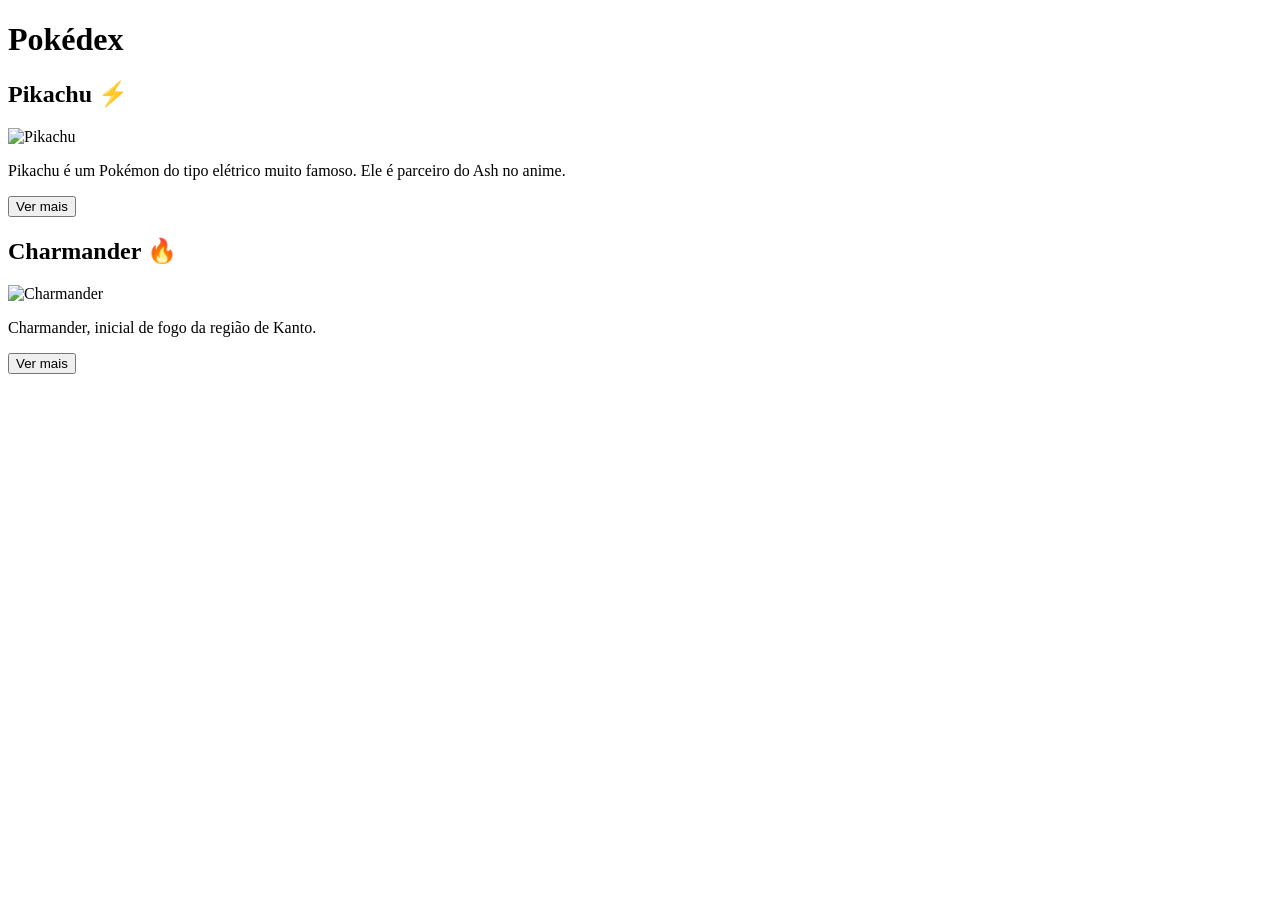
==== index.html @ 7513113d "Add initial HTML structure for Pokémon page" ====
<!DOCTYPE html>
<html>
    <head>
        <meta charset="utf-8">
        <title>
            Página Pokémon
        </title>
        <link rel="stylesheet" href="style.css"
    </head>

    <body>
        <h1>
            Pokédex
        </h1>
        
        <div class="container">

        <div class="card">
        <h2>
            Pikachu ⚡
        </h2>
        <img src="pikachu.webp" alt="Pikachu" width="200">

        <p>
            Pikachu é um Pokémon do tipo elétrico muito famoso.
            Ele é parceiro do Ash no anime.
        </p>
        
        <button>Ver mais</button>
        
        </div>

        <div class="card">
            <h2>
                Charmander 🔥
            </h2>
            <img src="charmander.webp" alt="Charmander" width="200">

            <p>Charmander, inicial de fogo da região de Kanto.

            </p>
            <button>Ver mais</button>


        </div>
        
    </body>

</html>
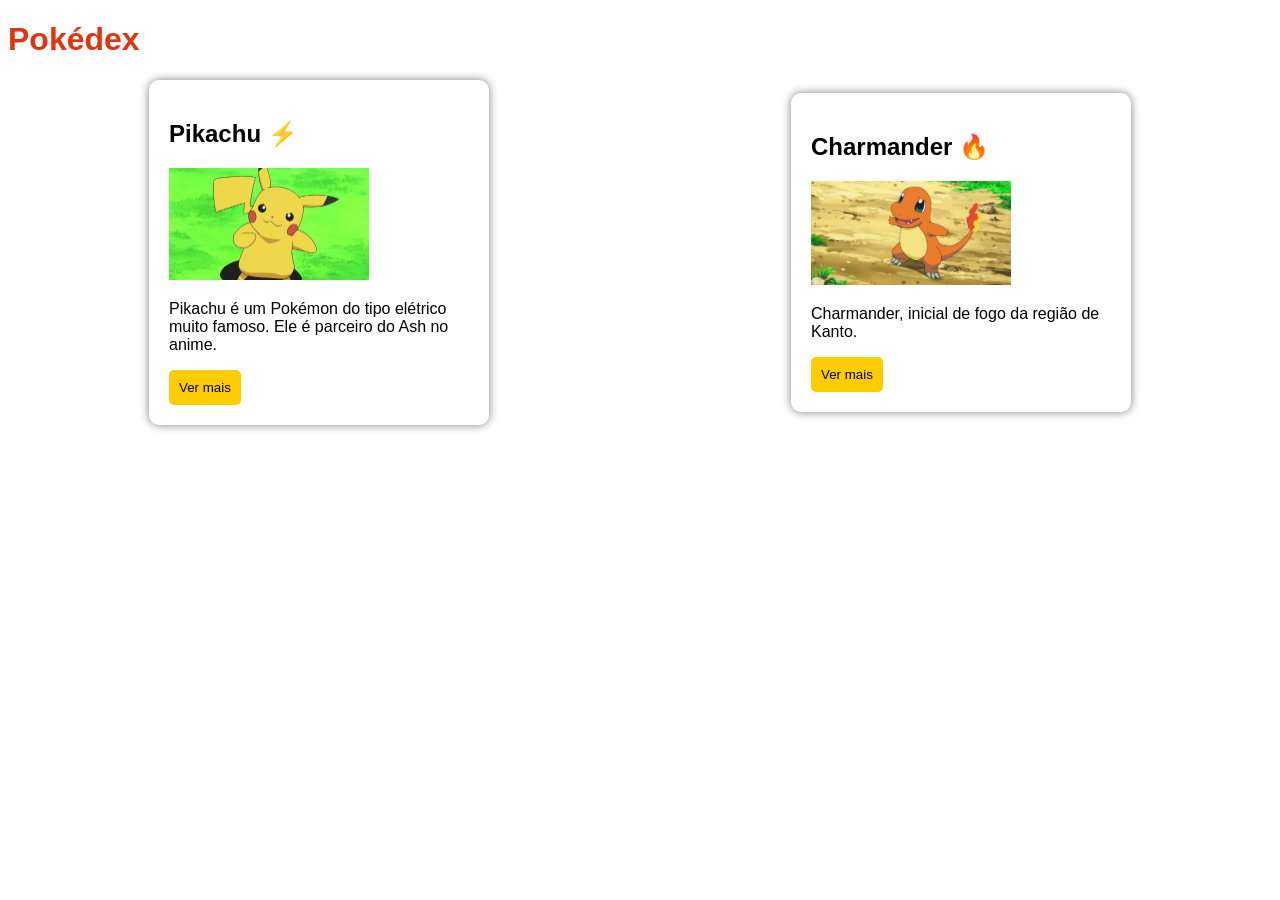
==== commit 0814a9ab: "Add files via upload" ====
--- a/index.html
+++ b/index.html
@@ -1,49 +1,48 @@
-<!DOCTYPE html>
-<html>
-    <head>
-        <meta charset="utf-8">
-        <title>
-            Página Pokémon
-        </title>
-        <link rel="stylesheet" href="style.css"
-    </head>
-
-    <body>
-        <h1>
-            Pokédex
-        </h1>
-        
-        <div class="container">
-
-        <div class="card">
-        <h2>
-            Pikachu ⚡
-        </h2>
-        <img src="pikachu.webp" alt="Pikachu" width="200">
-
-        <p>
-            Pikachu é um Pokémon do tipo elétrico muito famoso.
-            Ele é parceiro do Ash no anime.
-        </p>
-        
-        <button>Ver mais</button>
-        
-        </div>
-
-        <div class="card">
-            <h2>
-                Charmander 🔥
-            </h2>
-            <img src="charmander.webp" alt="Charmander" width="200">
-
-            <p>Charmander, inicial de fogo da região de Kanto.
-
-            </p>
-            <button>Ver mais</button>
-
-
-        </div>
-        
-    </body>
-
-</html>
+<!DOCTYPE html>
+<html>
+    <head>
+        <meta charset="utf-8">
+        <title>
+            Página Pokémon
+        </title>
+        <link rel="stylesheet" href="style.css"
+    </head>
+
+    <body>
+        <h1>
+            Pokédex
+        </h1>
+        
+        <div class="container">
+
+        <div class="card">
+        <h2>
+            Pikachu ⚡
+        </h2>
+        <img src="pikachu.webp" alt="Pikachu" width="200">
+
+        <p>
+            Pikachu é um Pokémon do tipo elétrico muito famoso.
+            Ele é parceiro do Ash no anime.
+        </p>
+        
+        <button>Ver mais</button>
+        
+        </div>
+
+        <div class="card">
+            <h2>
+                Charmander 🔥
+            </h2>
+            <img src="charmander.webp" alt="Charmander" width="200">
+
+            <p>Charmander, inicial de fogo da região de Kanto.
+
+            </p>
+            <button>Ver mais</button>
+
+
+        </div>
+        
+    </body>
+</html>
--- a/style.css
+++ b/style.css
@@ -0,0 +1,37 @@
+body{
+    font-family: Arial;
+    background-color: #f2f2f2
+    text-align: center;
+}
+
+h1{
+    color:#e3350d
+}
+
+.container{
+    display:flex;
+    gap: 20px;
+    justify-content: center;
+}
+
+.card{
+    background-color: white;
+    width: 300px;
+    margin: auto;
+    padding: 20px;
+    border-radius: 10px;
+    box-shadow: 0px 0px 10px gray;
+}
+
+button{
+    background-color: #ffcc00;
+    border: none;
+    padding: 10px;
+    border-radius: 5px;
+    cursor: pointer;
+}
+
+
+button:hover{
+    background-color: orange;
+}
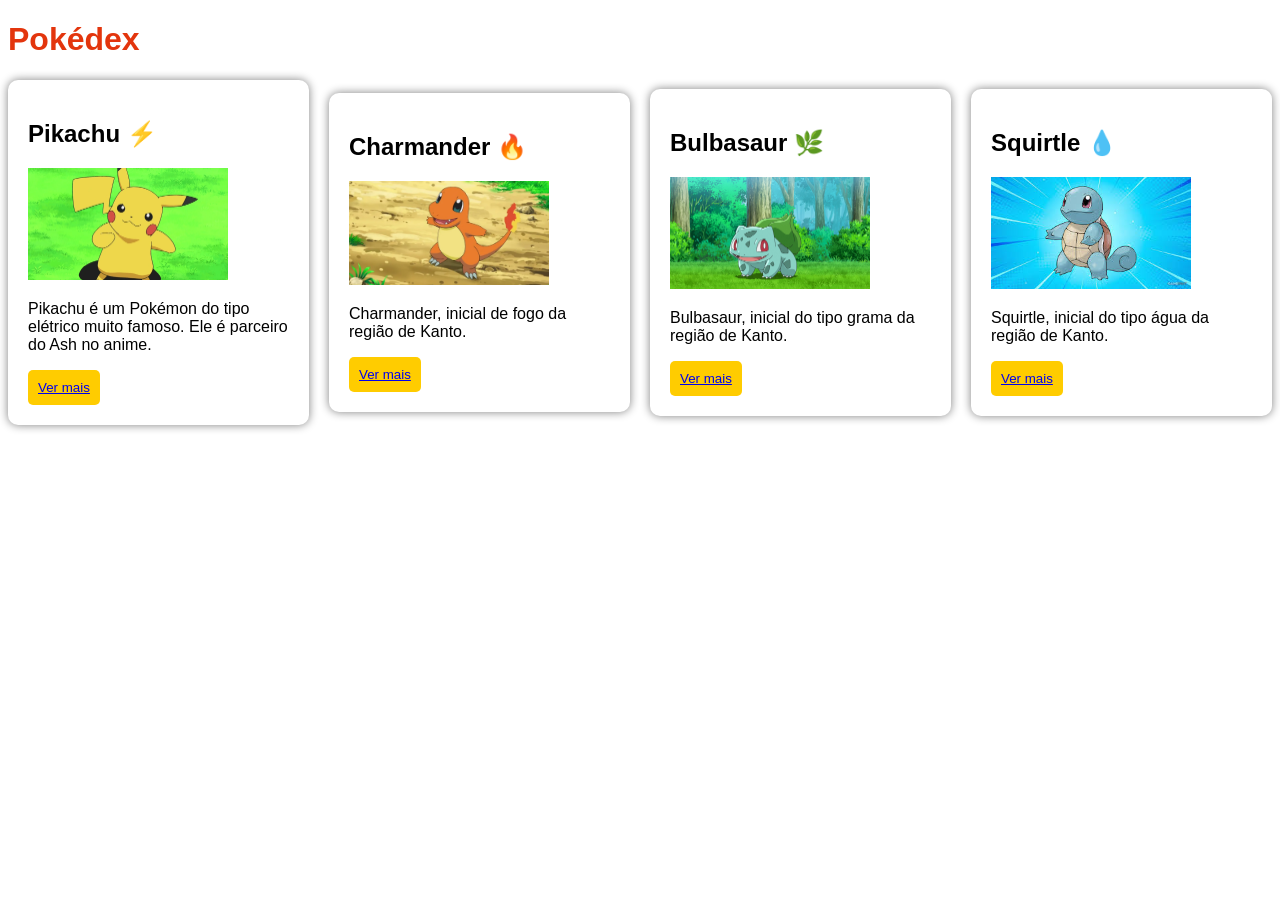
==== commit 7d9caf22: "Add files via upload" ====
--- a/index.html
+++ b/index.html
@@ -19,14 +19,14 @@
         <h2>
             Pikachu ⚡
         </h2>
-        <img src="pikachu.webp" alt="Pikachu" width="200">
+        <img src="imagens/pikachu.webp" alt="Pikachu" width="200">
 
         <p>
             Pikachu é um Pokémon do tipo elétrico muito famoso.
             Ele é parceiro do Ash no anime.
         </p>
         
-        <button>Ver mais</button>
+        <button> <a href="https://www.pokemon.com/br/pokedex/pikachu">Ver mais</a> </button>
         
         </div>
 
@@ -34,14 +34,37 @@
             <h2>
                 Charmander 🔥
             </h2>
-            <img src="charmander.webp" alt="Charmander" width="200">
+            <img src="imagens/charmander.webp" alt="Charmander" width="200">
 
             <p>Charmander, inicial de fogo da região de Kanto.
 
             </p>
-            <button>Ver mais</button>
+            <button> <a href="https://www.pokemon.com/br/pokedex/charmander">Ver mais</a> </button>
+            
+        </div>
 
+            <div class="card">
+                <h2>Bulbasaur 🌿                    
+                </h2>
+                <img src="imagens/bulbasaur.png" alt="Bulbasaur" width="200">
 
+                <p>Bulbasaur, inicial do tipo grama da região de Kanto.
+                </p>
+                <button> <a href="https://www.pokemon.com/br/pokedex/bulbasaur">Ver mais</a> </button>
+
+            </div>
+            
+            <div class="card">
+                <h2>
+                    Squirtle 💧
+                </h2>
+                <img src="imagens/squirtle.jpg" alt="Squirtle" width="200">
+
+                <p>Squirtle, inicial do tipo água da região de Kanto.
+                </p>
+                <button> <a href="https://www.pokemon.com/br/pokedex/squirtle">Ver mais</a> </button>   
+
+            </div>
         </div>
         
     </body>
